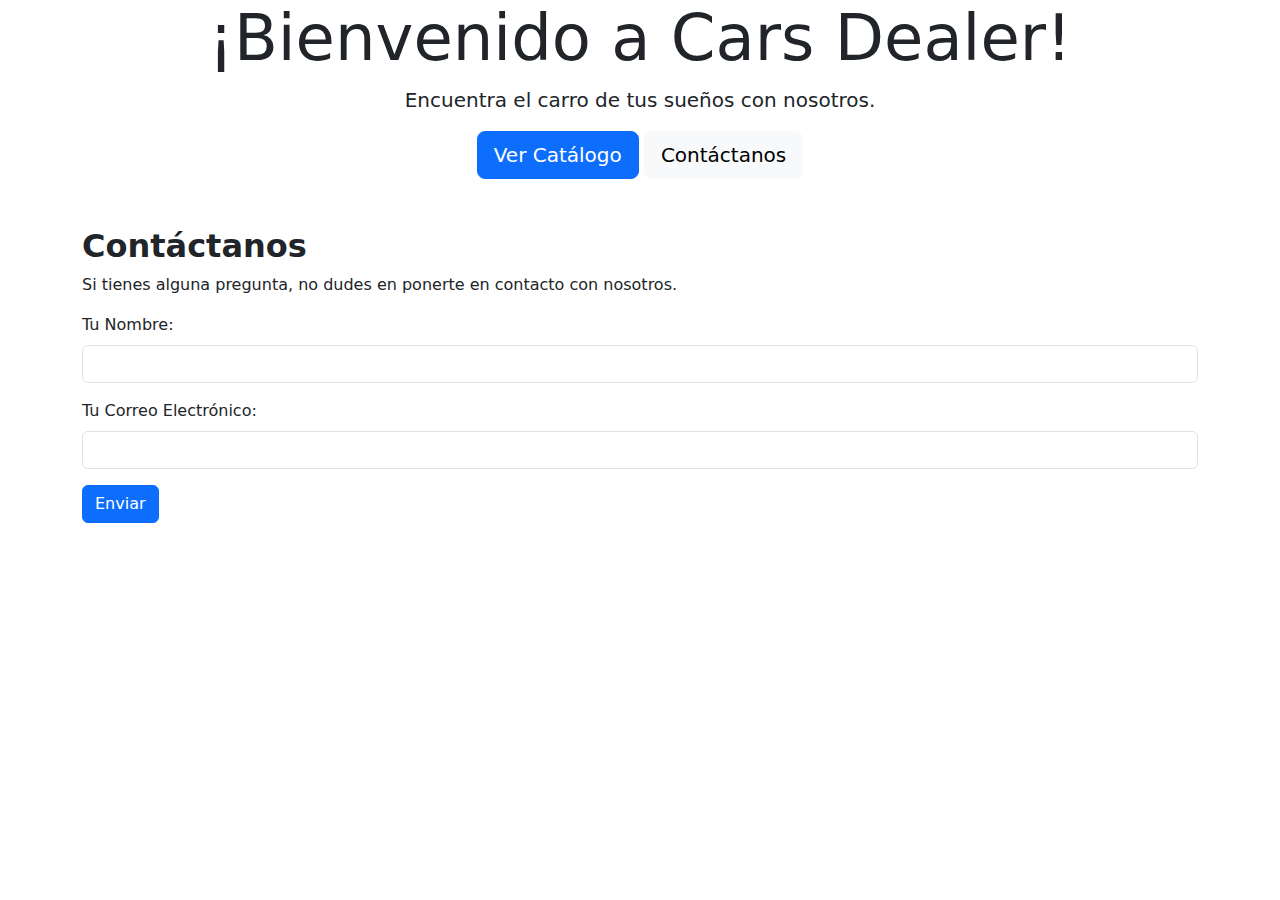
==== CarsDealer/src/main/resources/templates/index.html @ 2fcee829 "Pagina de incio y formulario de contacto" ====
<!DOCTYPE html>
<html lang="es">
<head>
    <meta charset="UTF-8">
    <meta name="viewport" content="width=device-width, initial-scale=1.0">
    <title>Bienvenido a Cars Dealer</title>
    <link rel="stylesheet" href="https://cdn.jsdelivr.net/npm/bootstrap@5.1.3/dist/css/bootstrap.min.css" media="all">
    <link rel="preload" href="https://fonts.googleapis.com/css2?family=Bebas+Neue&display=swap" as="style">
    <link href="https://fonts.googleapis.com/css2?family=Bebas+Neue&display=swap" rel="stylesheet">

    <link href="/css/style.css" rel="stylesheet">
    <script src="https://code.jquery.com/jquery-3.6.0.min.js"></script>

    
</head>
<body>

    <!-- Sección hero con fondo -->
    <div class="hero-section">
        <div class="text-center">
            <h1 class="display-3">¡Bienvenido a <b>Cars Dealer!</b></h1>
            <p class="lead">Encuentra el carro de tus sueños con nosotros.</p>
            <a href="#" class="btn btn-primary btn-lg catalogo">Ver Catálogo</a>
            <a href="#contacto" class="btn btn-light btn-lg">Contáctanos</a>
        </div>
    </div>

    <!-- Sección de contacto -->
    <div id="contacto" class="container py-5">
        <h2><b>Contáctanos</b></h2>
        <p>Si tienes alguna pregunta, no dudes en ponerte en contacto con nosotros.</p>
        <form action="/enviarContacto" method="post">
            <div class="mb-3">
                <label for="nombre" class="form-label">Tu Nombre:</label>
                <input type="text" class="form-control" name="nombre" id="nombre" required>
            </div>
            <div class="mb-3">
                <label for="email" class="form-label">Tu Correo Electrónico:</label>
                <input type="email" class="form-control"  name="correoElectronico" id="email" required>
            </div>
            <button type="submit" class="btn btn-primary">Enviar</button>
        </form>
    </div>
    
    

    <script>
        $(document).ready(function() {
            $('#contactoForm').submit(function(event) {
                event.preventDefault();  // Evitar el comportamiento por defecto (recargar la página)
                
                $.ajax({
                    url: '/enviarContacto',
                    type: 'POST',
                    data: $(this).serialize(),
                    success: function(response) {
                        // Mostrar mensaje de confirmación sin recargar la página
                        $('#mensajeConfirmacion').text(response).show();
                    },
                    error: function() {
                        $('#mensajeConfirmacion').text("Hubo un error al enviar tu mensaje. Intenta nuevamente.").show();
                    }
                });
            });
        });
    </script>


    <!-- Scripts de Bootstrap -->
    <script src="https://cdn.jsdelivr.net/npm/bootstrap@5.1.3/dist/js/bootstrap.bundle.min.js"></script>
</body>
</html>
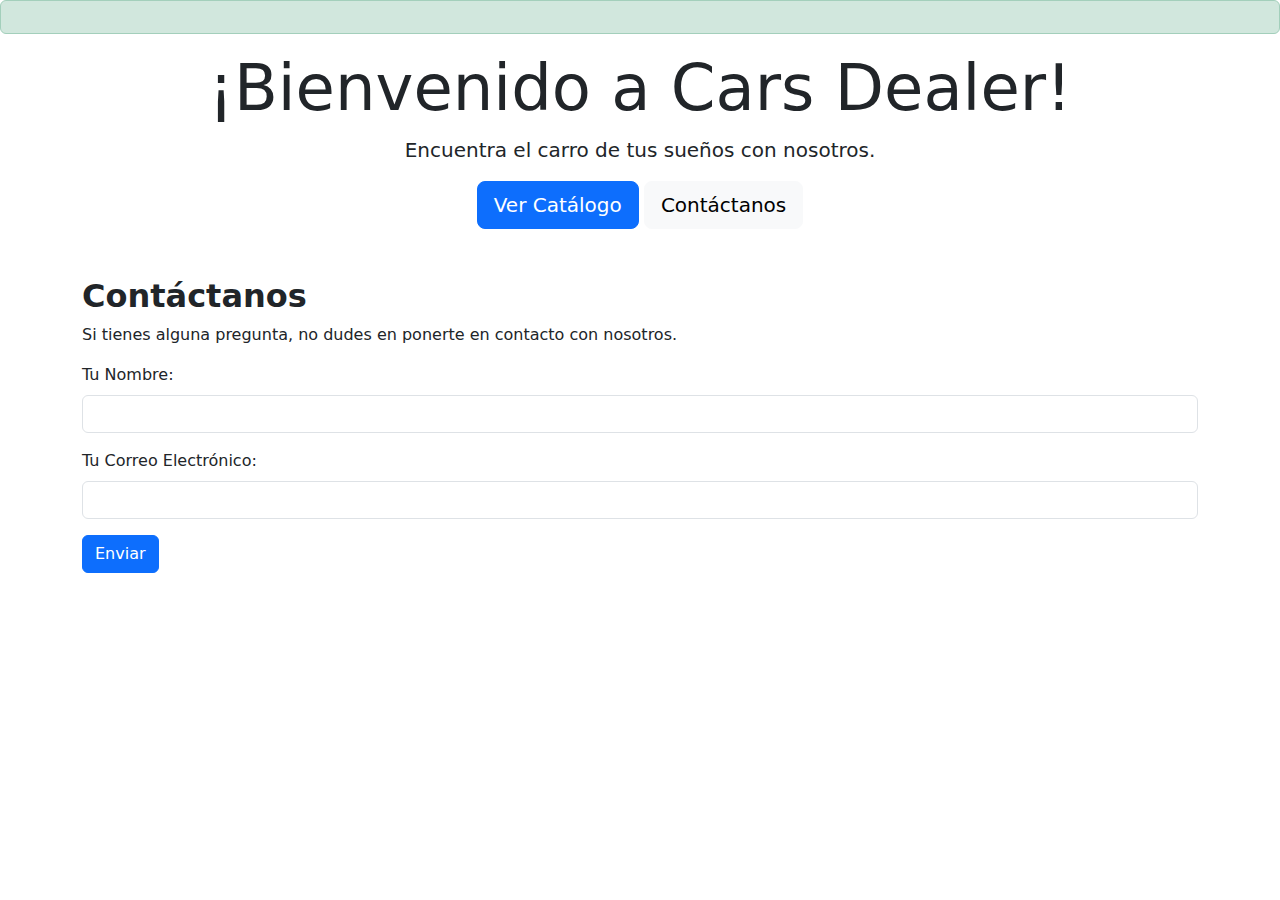
==== commit 54ca9880: "mensaje de alert envio de formulario" ====
--- a/CarsDealer/src/main/resources/templates/index.html
+++ b/CarsDealer/src/main/resources/templates/index.html
@@ -15,7 +15,10 @@
 </head>
 <body>
 
-    <!-- Sección hero con fondo -->
+    <div th:if="${mensaje}" class="alert alert-success" role="alert">
+        <span th:text="${mensaje}"></span>
+    </div>
+     
     <div class="hero-section">
         <div class="text-center">
             <h1 class="display-3">¡Bienvenido a <b>Cars Dealer!</b></h1>
@@ -42,29 +45,6 @@
         </form>
     </div>
     
-    
-
-    <script>
-        $(document).ready(function() {
-            $('#contactoForm').submit(function(event) {
-                event.preventDefault();  // Evitar el comportamiento por defecto (recargar la página)
-                
-                $.ajax({
-                    url: '/enviarContacto',
-                    type: 'POST',
-                    data: $(this).serialize(),
-                    success: function(response) {
-                        // Mostrar mensaje de confirmación sin recargar la página
-                        $('#mensajeConfirmacion').text(response).show();
-                    },
-                    error: function() {
-                        $('#mensajeConfirmacion').text("Hubo un error al enviar tu mensaje. Intenta nuevamente.").show();
-                    }
-                });
-            });
-        });
-    </script>
-
 
     <!-- Scripts de Bootstrap -->
     <script src="https://cdn.jsdelivr.net/npm/bootstrap@5.1.3/dist/js/bootstrap.bundle.min.js"></script>
